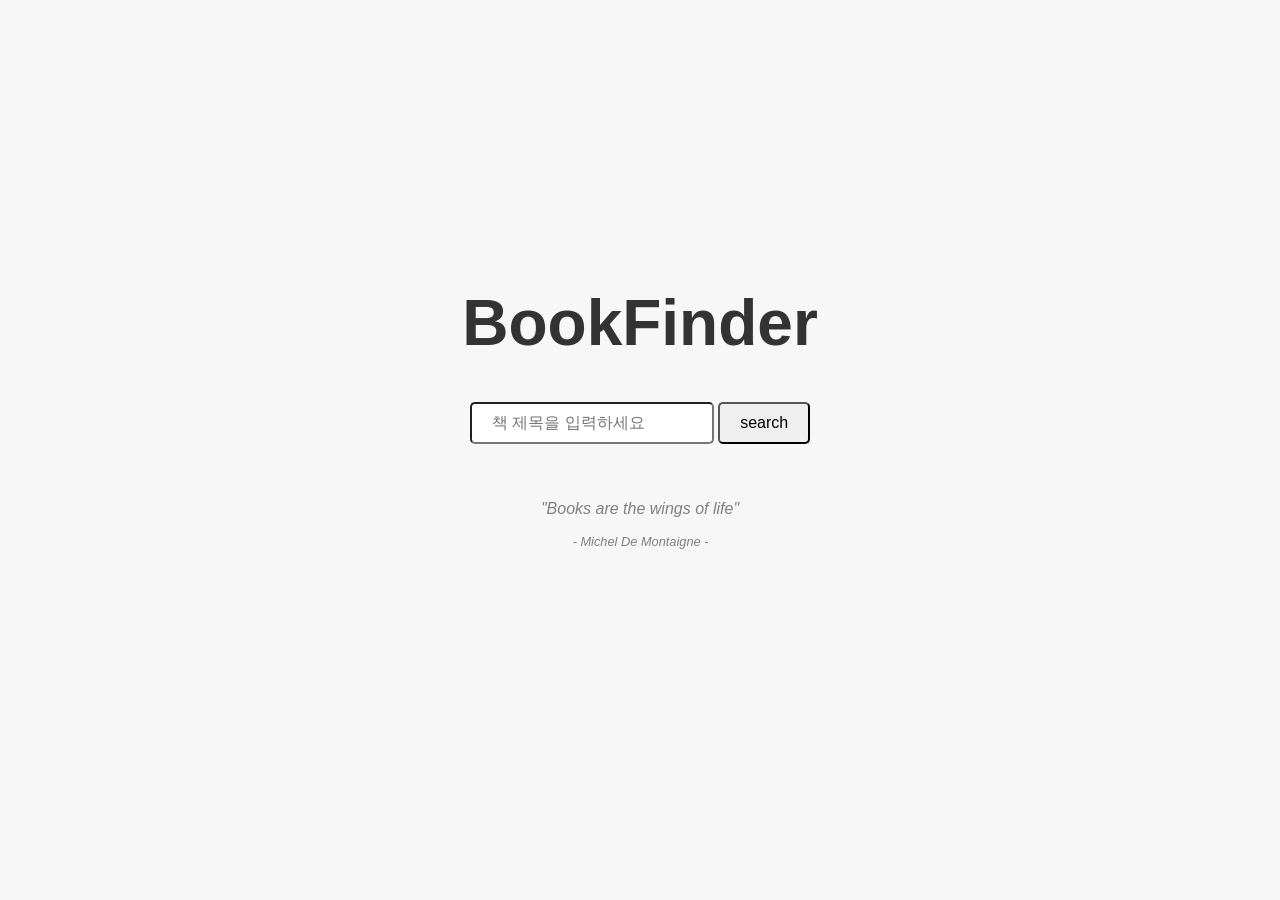
==== KakaoAPI/bookAPI/index.html @ b6e34f40 "KaKaoBookAPI" ====
<!DOCTYPE html>
<html lang="ko">

<head>
    <meta charset="UTF-8">
    <meta http-equiv="X-UA-Compatible" content="IE=edge">
    <meta name="viewport" content="width=device-width, initial-scale=1.0">
    <title>API Example</title>
    <link rel="stylesheet" href="style.css">
</head>

<body>
    <div class="search-header">
        <h1><a href="index.html" style="color: #333; font-size:200%;">BookFinder</a></h1> <!-- BookFinder 링크 -->
    </div>

    <div class="search-container">
        <input type="text" id="searchInput" placeholder="책 제목을 입력하세요" onkeydown="handleSearch(event)">
        <button onclick="searchBooks()">search</button> <!-- 검색 버튼 -->
    </div>

    <div id="searchResults" style="display: none;">
    </div>

    <div id="popupContainer" style="display: none;">
        <div id="popupContent" class="popup"></div>
    </div>

    <div id="paginationContainer" class="pagination" style="display: none;">
        <button id="prevButton" onclick="showPreviousPage()" disabled>이전 페이지</button>
        <button id="nextButton" onclick="showNextPage()" disabled>다음 페이지</button>
    </div>

    <div class="quote" id="quoteContainer">
        <p>"Books are the wings of life"</p> <!-- 인용문 -->
        <p style="font-size: 80%; margin-left: 16%;">- Michel De Montaigne -</p> <!-- 인용문 저자 -->
    </div>

    <script src="https://code.jquery.com/jquery-3.7.0.js"
        integrity="sha256-JlqSTELeR4TLqP0OG9dxM7yDPqX1ox/HfgiSLBj8+kM=" crossorigin="anonymous"></script>
    <script>
        var isPopupOpen = false;
        var currentPage = 1;
        var itemsPerPage = 5;
        var totalItems = 0;

        function searchBooks(page) {
            var searchInput = $('#searchInput').val();
            page = page || 1; // 기본값: 1

            $.ajax({
                method: 'GET',
                url: 'https://dapi.kakao.com/v3/search/book',
                data: { query: searchInput, page: page },
                headers: { Authorization: "KakaoAK 1605870d6bdd6c3f8d96ac1839d97b43" }
            })
                .done(function (response) {
                    var books = response.documents;
                    totalItems = books.length;

                    var searchResults = $('#searchResults');
                    searchResults.empty();

                    if (totalItems === 0) {
                        searchResults.append('<p>검색 결과가 없습니다.</p>');
                        $('#paginationContainer').hide();
                    } else {
                        var start = (page - 1) * itemsPerPage;
                        var end = start + itemsPerPage;
                        var displayedBooks = books.slice(start, end);

                        for (var i = 0; i < displayedBooks.length; i++) {
                            var book = displayedBooks[i];
                            var title = book.title;
                            var thumbnail = book.thumbnail;
                            var url = book.url;
                            var authors = book.authors;
                            var publisher = book.publisher;
                            var translators = book.translators;
                            var datetime = book.datetime;
                            var contents = book.contents;
                            var sale_price = book.sale_price;

                            var resultHtml = '<div class="book-item">';
                            resultHtml += '<img src="' + thumbnail + '" onclick="showDetails(\'' + title + '\', \'' + authors + '\', \'' + publisher + '\', \'' + translators + '\', \'' + datetime + '\', \'' + contents + '\', \'' + sale_price + '\', \'' + url + '\')"/>';
                            resultHtml += '</div>';

                            searchResults.append(resultHtml);
                        }

                        currentPage = page;
                        updatePaginationButtons();
                        $('#searchResults').show();
                        $('#paginationContainer').show();
                    }
                })
                .fail(function (error) {
                    console.error('책 검색에 실패했습니다:', error);
                });
        }

        function formatDate(date) {
            var year = date.substr(0, 4);
            var month = date.substr(5, 2);
            var day = date.substr(8, 2);
            return year + '-' + month + '-' + day;
        }

        function showDetails(title, authors, publisher, translators, datetime, contents, sale_price, url) {
            var popupContent = $('#popupContent');
            popupContent.empty();

            var formattedDate = formatDate(datetime);

            var details = '<p><b>제목:</b> ' + title + '</p>';
            details += '<p><b>저자:</b> ' + authors + '</p>';
            details += '<p><b>출판사:</b> ' + publisher + '</p>';
            details += '<p><b>번역자:</b> ' + translators + '</p>';
            details += '<p><b>출간일:</b> ' + formattedDate + '</p>';
            details += '<div><b>내용:</b> ' + contents + '</div>';
            details += '<p><b>판매 가격:</b> ' + sale_price + '원</p>';
            details += '<button onclick="window.open(\'' + url + '\')">추가 정보</button>';

            popupContent.html(details);

            var popupContainer = $('#popupContainer');
            popupContainer.fadeIn();
            isPopupOpen = true;
        }

        function updatePaginationButtons() {
            var prevButton = $('#prevButton');
            var nextButton = $('#nextButton');

            prevButton.prop('disabled', currentPage === 1);
            nextButton.prop('disabled', currentPage === Math.ceil(totalItems / itemsPerPage));
        }

        function showPreviousPage() {
            searchBooks(currentPage - 1);
        }

        function showNextPage() {
            searchBooks(currentPage + 1);
        }

        $(document).on('click', function (event) {
            var popupContainer = $('#popupContainer');
            if (!isPopupOpen && !$(event.target).closest('#popupContainer').length) {
                popupContainer.fadeOut();
            }
            isPopupOpen = false;
        });

        function handleSearch(event) {
            if (event.keyCode === 13) {
                event.preventDefault();
                searchBooks();
            }
        }

        // Display quote on initial page load
        $(document).ready(function () {
            $('.quote').show();
        });
    </script>
</body>

</html>
---- KakaoAPI/bookAPI/style.css ----
body {
    display: flex;
    justify-content: center;
    align-items: center;
    flex-direction: column;
    min-height: 90vh;
    font-family: Arial, sans-serif;
    background-color: #f7f7f7;
    /* 배경 색상 변경 */
}

.search-header {
    text-align: center;
    margin-bottom: 20px;
}

.search-container {
    text-align: center;
    margin-bottom: 20px;
}

.search-container input[type="text"],
.search-container button {
    padding: 10px 20px;
    font-size: 16px;
    border-radius: 5px;
}

.search-container input[type="text"]:focus {
    outline: none;
    /* 검색 창 클릭 시 테두리 효과 제거 */
}

#searchResults {
    display: flex;
    flex-wrap: wrap;
    justify-content: center;
    align-items: flex-start;
    max-width: 1200px;
    /* BookFinder 크기 조정 */
    margin: 0 auto;
    padding: 0 20px;
}

.book-item {
    width: 20%;
    padding: 10px;
    box-sizing: border-box;
    text-align: center;
    margin-bottom: 20px;
}

.book-item img {
    width: 100%;
    cursor: pointer;
}

.pagination {
    display: flex;
    justify-content: center;
    margin-top: 20px;
}

.pagination button {
    margin: 0 5px;
    padding: 5px 10px;
    font-size: 14px;
    border-radius: 5px;
    background-color: #eee;
    border: none;
    cursor: pointer;
}

.popup {
    position: fixed;
    top: 50%;
    left: 50%;
    transform: translate(-50%, -50%);
    padding: 20px;
    background-color: #f2f2f2;
    /* 팝업 창 색상 변경 */
    border: 1px solid #ddd;
    border-radius: 5px;
    z-index: 9999;
}

.quote {
    display: none;
    margin-top: 20px;
    font-style: italic;
    color: gray;
}

a {
    text-decoration: none;
    color: inherit;
}
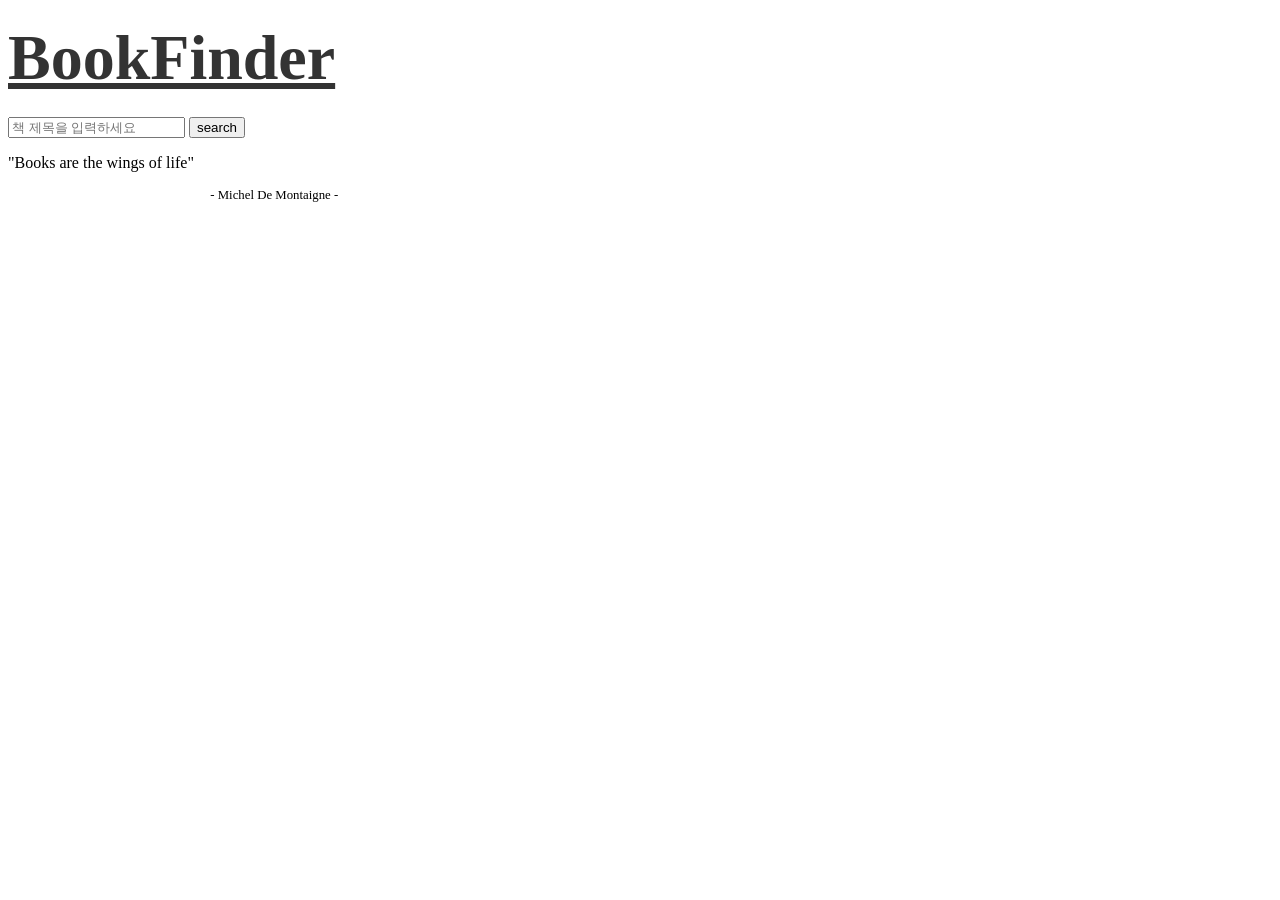
==== commit e3283d60: "Update index.html" ====
--- a/KakaoAPI/bookAPI/index.html
+++ b/KakaoAPI/bookAPI/index.html
@@ -6,12 +6,12 @@
     <meta http-equiv="X-UA-Compatible" content="IE=edge">
     <meta name="viewport" content="width=device-width, initial-scale=1.0">
     <title>API Example</title>
-    <link rel="stylesheet" href="style.css">
+    <link rel="stylesheet" href="bookAPI.css">
 </head>
 
 <body>
     <div class="search-header">
-        <h1><a href="index.html" style="color: #333; font-size:200%;">BookFinder</a></h1> <!-- BookFinder 링크 -->
+        <h1><a href="bookAPI.html" style="color: #333; font-size:200%;">BookFinder</a></h1> <!-- BookFinder 링크 -->
     </div>
 
     <div class="search-container">
@@ -38,132 +38,7 @@
 
     <script src="https://code.jquery.com/jquery-3.7.0.js"
         integrity="sha256-JlqSTELeR4TLqP0OG9dxM7yDPqX1ox/HfgiSLBj8+kM=" crossorigin="anonymous"></script>
-    <script>
-        var isPopupOpen = false;
-        var currentPage = 1;
-        var itemsPerPage = 5;
-        var totalItems = 0;
-
-        function searchBooks(page) {
-            var searchInput = $('#searchInput').val();
-            page = page || 1; // 기본값: 1
-
-            $.ajax({
-                method: 'GET',
-                url: 'https://dapi.kakao.com/v3/search/book',
-                data: { query: searchInput, page: page },
-                headers: { Authorization: "KakaoAK 1605870d6bdd6c3f8d96ac1839d97b43" }
-            })
-                .done(function (response) {
-                    var books = response.documents;
-                    totalItems = books.length;
-
-                    var searchResults = $('#searchResults');
-                    searchResults.empty();
-
-                    if (totalItems === 0) {
-                        searchResults.append('<p>검색 결과가 없습니다.</p>');
-                        $('#paginationContainer').hide();
-                    } else {
-                        var start = (page - 1) * itemsPerPage;
-                        var end = start + itemsPerPage;
-                        var displayedBooks = books.slice(start, end);
-
-                        for (var i = 0; i < displayedBooks.length; i++) {
-                            var book = displayedBooks[i];
-                            var title = book.title;
-                            var thumbnail = book.thumbnail;
-                            var url = book.url;
-                            var authors = book.authors;
-                            var publisher = book.publisher;
-                            var translators = book.translators;
-                            var datetime = book.datetime;
-                            var contents = book.contents;
-                            var sale_price = book.sale_price;
-
-                            var resultHtml = '<div class="book-item">';
-                            resultHtml += '<img src="' + thumbnail + '" onclick="showDetails(\'' + title + '\', \'' + authors + '\', \'' + publisher + '\', \'' + translators + '\', \'' + datetime + '\', \'' + contents + '\', \'' + sale_price + '\', \'' + url + '\')"/>';
-                            resultHtml += '</div>';
-
-                            searchResults.append(resultHtml);
-                        }
-
-                        currentPage = page;
-                        updatePaginationButtons();
-                        $('#searchResults').show();
-                        $('#paginationContainer').show();
-                    }
-                })
-                .fail(function (error) {
-                    console.error('책 검색에 실패했습니다:', error);
-                });
-        }
-
-        function formatDate(date) {
-            var year = date.substr(0, 4);
-            var month = date.substr(5, 2);
-            var day = date.substr(8, 2);
-            return year + '-' + month + '-' + day;
-        }
-
-        function showDetails(title, authors, publisher, translators, datetime, contents, sale_price, url) {
-            var popupContent = $('#popupContent');
-            popupContent.empty();
-
-            var formattedDate = formatDate(datetime);
-
-            var details = '<p><b>제목:</b> ' + title + '</p>';
-            details += '<p><b>저자:</b> ' + authors + '</p>';
-            details += '<p><b>출판사:</b> ' + publisher + '</p>';
-            details += '<p><b>번역자:</b> ' + translators + '</p>';
-            details += '<p><b>출간일:</b> ' + formattedDate + '</p>';
-            details += '<div><b>내용:</b> ' + contents + '</div>';
-            details += '<p><b>판매 가격:</b> ' + sale_price + '원</p>';
-            details += '<button onclick="window.open(\'' + url + '\')">추가 정보</button>';
-
-            popupContent.html(details);
-
-            var popupContainer = $('#popupContainer');
-            popupContainer.fadeIn();
-            isPopupOpen = true;
-        }
-
-        function updatePaginationButtons() {
-            var prevButton = $('#prevButton');
-            var nextButton = $('#nextButton');
-
-            prevButton.prop('disabled', currentPage === 1);
-            nextButton.prop('disabled', currentPage === Math.ceil(totalItems / itemsPerPage));
-        }
-
-        function showPreviousPage() {
-            searchBooks(currentPage - 1);
-        }
-
-        function showNextPage() {
-            searchBooks(currentPage + 1);
-        }
-
-        $(document).on('click', function (event) {
-            var popupContainer = $('#popupContainer');
-            if (!isPopupOpen && !$(event.target).closest('#popupContainer').length) {
-                popupContainer.fadeOut();
-            }
-            isPopupOpen = false;
-        });
-
-        function handleSearch(event) {
-            if (event.keyCode === 13) {
-                event.preventDefault();
-                searchBooks();
-            }
-        }
-
-        // Display quote on initial page load
-        $(document).ready(function () {
-            $('.quote').show();
-        });
-    </script>
+    <script src="bookAPI.js"></script>
 </body>
 
-</html>+</html>
